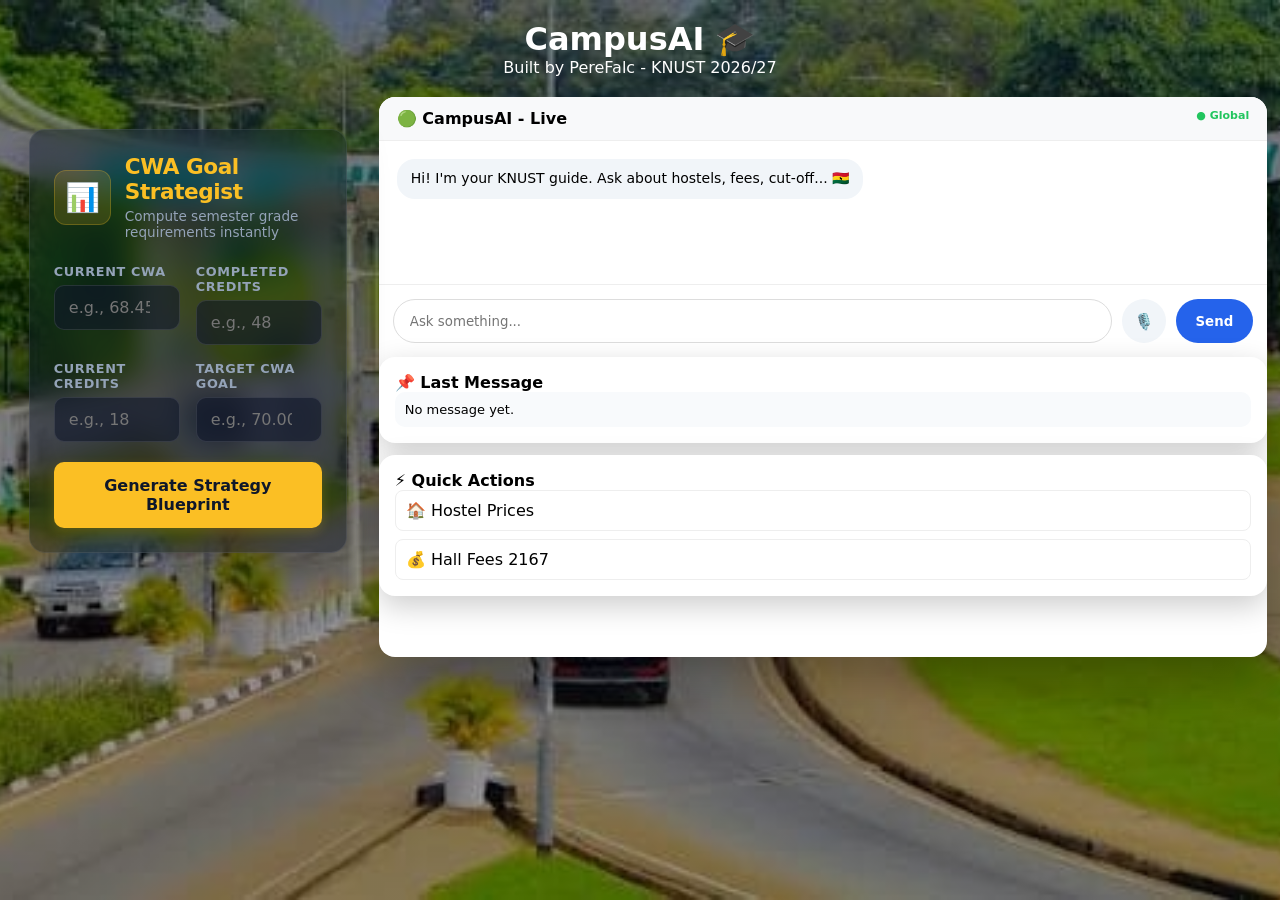
==== index.html @ 3436a7de "Enhance input area with voice interaction button Added a micro-interaction button for voice input in" ====
<!DOCTYPE html>
<html lang="en">
<head>
<meta charset="UTF-8"><meta name="viewport" content="width=device-width,initial-scale=1.0">
<title>CampusAI KNUST</title>
<link rel="stylesheet" href="./cwa.css">
<style>
*{margin:0;padding:0;box-sizing:border-box;font-family:system-ui,sans-serif}
body{
  margin:0;
  background-image: linear-gradient(rgba(0,0,0,0.4), rgba(0,0,0,0.4)), url('./knust-gate.jpg');
  background-size: cover;background-position: center top;background-repeat: no-repeat;background-attachment: fixed;
  min-height:100vh;
}
.header{color:white;text-align:center;margin:20px 0}
.main-wrap{width:98%;max-width:1450px;margin:0 auto;display:flex;gap:16px;align-items:flex-start}

/* Modern Left Dashboard Column Setup */
.left-panel {
  flex: 0 0 350px; /* Slight extra room for standard desktop input paddings */
  position: sticky;
  top: 20px;
}

/* Fallback card frame style to isolate components beautifully over the background image */
#cwa-calculator {
  width: 100%;
}

.chat-box{flex:1;background:white;border-radius:16px;box-shadow:0 20px 50px rgba(0,0,0,.3);overflow:hidden;display:flex;flex-direction:column;height:560px;min-width:360px}
.chat-top{padding:12px 18px;background:#f8f9fa;border-bottom:1px solid #eee;font-weight:700;display:flex;justify-content:space-between}
.messages{flex:1;padding:18px;overflow-y:auto;display:flex;flex-direction:column;gap:12px}
.msg{padding:10px 14px;border-radius:18px;max-width:85%;font-size:14px;line-height:1.4;white-space:pre-wrap}
.bot{background:#f1f5f9;align-self:flex-start}
.user{background:#2563eb;color:white;align-self:flex-end}
.input-area{padding:14px;border-top:1px solid #eee;display:flex;gap:10px}
.input-area input{flex:1;padding:12px 16px;border-radius:999px;border:1px solid #ddd;outline:none}
.input-area button{padding:12px 20px;border-radius:999px;border:none;background:#2563eb;color:white;font-weight:700;cursor:pointer}
.right-panel{flex:0 0 300px;display:flex;flex-direction:column;gap:12px;position:sticky;top:20px}
.card-box{background:white;border-radius:16px;padding:16px;box-shadow:0 10px 30px rgba(0,0,0,.2)}

/* Fully Responsive Breakdown Rules */
@media(max-width:1100px){
  .main-wrap{flex-direction:column}
  .left-panel,.chat-box,.right-panel{width:100%;position:static;flex:none}
}
</style>
</head>
<body>
<div class="header"><h1>CampusAI 🎓</h1><p>Built by PereFalc - KNUST 2026/27</p></div>

<div class="main-wrap">

  <!-- LEFT = YOUR CWA CALCULATOR (Target ID unified to handle cwa.js queries natively) -->
  <div class="left-panel">
    <div id="cwa-calculator"></div>
  </div>

  <!-- MIDDLE = CHAT (Shifted Right) -->
  <div class="chat-box">
    <div class="chat-top"><span>🟢 CampusAI - Live</span><span style="font-size:11px;color:#22c55e">● Global</span></div>
    <div class="messages" id="messages"><div class="msg bot">Hi! I'm your KNUST guide. Ask about hostels, fees, cut-off... 🇬🇭</div></div>
    <div class="input-area">
  <input id="q" placeholder="Ask something...">
  <!-- New: Micro-interaction button for Voice Input -->
  <button id="voiceBtn" title="Speak to AI" type="button" style="padding: 12px; border-radius: 999px; border: none; background: #f1f5f9; color: #0f172a; font-size: 16px; cursor: pointer; display: flex; align-items: center; justify-content: center; width: 44px; height: 44px; transition: all 0.2s ease;">🎙️</button>
  <button id="sendBtn">Send</button>
</div>

  <!-- RIGHT = QUICK ACTIONS -->
  <div class="right-panel">
    <div class="card-box"><h4>📌 Last Message</h4><div id="lastMsg" style="font-size:13px;background:#f8fafc;padding:10px;border-radius:10px">No message yet.</div></div>
    <div class="card-box"><h4>⚡ Quick Actions</h4>
      <div onclick="quickAsk('Hostel price in Ayeduase?')" style="padding:10px;border:1px solid #eee;border-radius:8px;margin-bottom:8px;cursor:pointer">🏠 Hostel Prices</div>
      <div onclick="quickAsk('KNUST hall fees 2167.80')" style="padding:10px;border:1px solid #eee;border-radius:8px;cursor:pointer">💰 Hall Fees 2167</div>
    </div>
  </div>

</div>

<script>
function quickAsk(t){document.getElementById('q').value=t; send();}
async function send(){
  const input=document.getElementById('q'); const box=document.getElementById('messages'); const last=document.getElementById('lastMsg');
  const text=input.value.trim(); if(!text) return;
  const u=document.createElement('div'); u.className='msg user'; u.textContent=text; box.appendChild(u); input.value=''; last.textContent=text;
  box.scrollTop=box.scrollHeight; const load=document.createElement('div'); load.className='msg bot'; load.textContent='Typing...'; box.appendChild(load);
  try{ const r=await fetch('/api/chat',{method:'POST',headers:{'Content-Type':'application/json'},body:JSON.stringify({message:text})}); const d=await r.json(); load.textContent=d.reply||'Error'; }catch(e){ load.textContent='Network error'; } box.scrollTop=box.scrollHeight;
}
document.getElementById('sendBtn').addEventListener('click',send);
document.getElementById('q').addEventListener('keydown',e=>{ if(e.key==='Enter') send(); });
</script>

<!-- YOUR CALCULATOR FILES - Independent -->
<script src="./cwa.js"></script>
<!-- NEW: VOICE RECOGNITION LAYER -->
<script src="./voice.js"></script>
</body>
</html>
---- cwa.css ----
/**
 * CampusAI KNUST - Style Architecture
 * Layout: Advanced Glassmorphism with Strict Mobile-First Boundaries
 * Author: Pere Falc
 */

/* Isolated Container Base Layout */
#cwa-calculator {
  width: 100%;
  max-width: 520px;
  margin: 2rem auto;
  padding: 0 16px;
  box-sizing: border-box;
  font-family: system-ui, -apple-system, BlinkMacSystemFont, 'Segoe UI', Roboto, sans-serif;
}

/* Glassmorphic Panel Design */
.cwa-glass-container {
  background: rgba(15, 23, 42, 0.45);
  backdrop-filter: blur(16px) saturate(180%);
  -webkit-backdrop-filter: blur(16px) saturate(180%);
  border: 1px solid rgba(255, 255, 255, 0.08);
  border-radius: 16px;
  padding: 24px;
  box-shadow: 0 12px 40px 0 rgba(0, 0, 0, 0.3);
  color: #f8fafc;
}

/* Header Context Group */
.cwa-header {
  display: flex;
  align-items: center;
  gap: 14px;
  margin-bottom: 24px;
}

.cwa-title-icon {
  font-size: 1.75rem;
  background: rgba(251, 191, 36, 0.15);
  padding: 10px;
  border-radius: 12px;
  border: 1px solid rgba(251, 191, 36, 0.25);
  display: flex;
  align-items: center;
  justify-content: center;
}

.cwa-header h3 {
  margin: 0;
  font-size: 1.35rem;
  font-weight: 700;
  letter-spacing: -0.02em;
  color: #fbbf24; /* Core KNUST Gold Accent */
}

.cwa-header p {
  margin: 4px 0 0 0;
  font-size: 0.85rem;
  color: #94a3b8;
}

/* Form Entry Framework */
.cwa-form-grid {
  display: grid;
  grid-template-columns: repeat(2, 1fr);
  gap: 16px;
  margin-bottom: 20px;
}

.cwa-input-wrapper {
  display: flex;
  flex-direction: column;
  gap: 6px;
}

.cwa-input-wrapper label {
  font-size: 0.8rem;
  font-weight: 600;
  text-transform: uppercase;
  letter-spacing: 0.05em;
  color: #94a3b8;
}

.cwa-input-wrapper input {
  background: rgba(15, 23, 42, 0.6);
  border: 1px solid rgba(255, 255, 255, 0.1);
  border-radius: 10px;
  padding: 12px 14px;
  color: #ffffff;
  font-size: 1rem;
  font-weight: 500;
  transition: all 0.25s cubic-bezier(0.4, 0, 0.2, 1);
  box-sizing: border-box;
  width: 100%;
}

.cwa-input-wrapper input:focus {
  outline: none;
  border-color: #fbbf24;
  box-shadow: 0 0 0 3px rgba(251, 191, 36, 0.15);
  background: rgba(15, 23, 42, 0.8);
}

/* Modern Primary Action Control */
.cwa-btn-submit {
  background: #fbbf24;
  color: #0f172a;
  border: none;
  border-radius: 10px;
  padding: 14px;
  font-size: 1rem;
  font-weight: 600;
  width: 100%;
  cursor: pointer;
  transition: all 0.2s ease;
  box-shadow: 0 4px 12px rgba(251, 191, 36, 0.2);
}

.cwa-btn-submit:hover {
  transform: translateY(-1px);
  box-shadow: 0 6px 20px rgba(251, 191, 36, 0.35);
  filter: brightness(1.05);
}

.cwa-btn-submit:active {
  transform: translateY(1px);
}

/* Result Visualization Cards */
.cwa-result-wrapper {
  margin-top: 24px;
  animation: cwaScaleIn 0.35s cubic-bezier(0.34, 1.56, 0.64, 1) forwards;
}

.cwa-hidden {
  display: none !important;
}

.cwa-response-card {
  padding: 18px;
  border-radius: 12px;
  background: rgba(255, 255, 255, 0.03);
  border: 1px solid rgba(255, 255, 255, 0.08);
}

.cwa-response-card h4 {
  margin: 0 0 12px 0;
  font-size: 1.1rem;
  font-weight: 600;
}

/* Structural Accent States */
.cwa-optimal h4 { color: #4ade80; }
.cwa-moderate h4 { color: #60a5fa; }
.cwa-critical h4 { color: #f87171; }
.cwa-impossible h4 { color: #ef4444; }
.cwa-coasting h4 { color: #a78bfa; }

.cwa-highlight-stat {
  font-size: 1rem;
  color: #94a3b8;
  margin: 0 0 8px 0;
}

.cwa-highlight-stat span {
  font-size: 1.8rem;
  font-weight: 800;
  color: #ffffff;
  display: block;
  margin-top: 4px;
}

.cwa-brief {
  margin: 0;
  font-size: 0.9rem;
  color: #cbd5e1;
  line-height: 1.5;
}

.cwa-divider {
  border: 0;
  height: 1px;
  background: rgba(255, 255, 255, 0.1);
  margin: 16px 0;
}

.cwa-motivation {
  margin: 0;
  font-size: 0.9rem;
  line-height: 1.5;
  color: #f1f5f9;
}

.cwa-tip {
  margin-top: 12px;
  font-size: 0.8rem;
  color: #94a3b8;
  line-height: 1.4;
}

/* Alerts System Layout */
.cwa-alert {
  padding: 12px 16px;
  border-radius: 10px;
  font-size: 0.9rem;
  line-height: 1.4;
}

.cwa-error {
  background: rgba(239, 68, 68, 0.1);
  border: 1px solid rgba(239, 68, 68, 0.25);
  color: #fca5a5;
}

/* Performance Micro-Animations */
@keyframes cwaScaleIn {
  from { opacity: 0; transform: scale(0.96) translateY(8px); }
  to { opacity: 1; transform: scale(1) translateY(0); }
}

/* Strict Mobile Adaptability Override (Laptops down to standard smartphone widths) */
@media (max-width: 480px) {
  .cwa-form-grid {
    grid-template-columns: 1fr; /* Stack into single column seamlessly on narrow mobile layouts */
    gap: 12px;
  }
  
  .cwa-glass-container {
    padding: 18px;
  }
  
  .cwa-header h3 {
    font-size: 1.2rem;
  }
  
  .cwa-highlight-stat span {
    font-size: 1.5rem;
  }
}
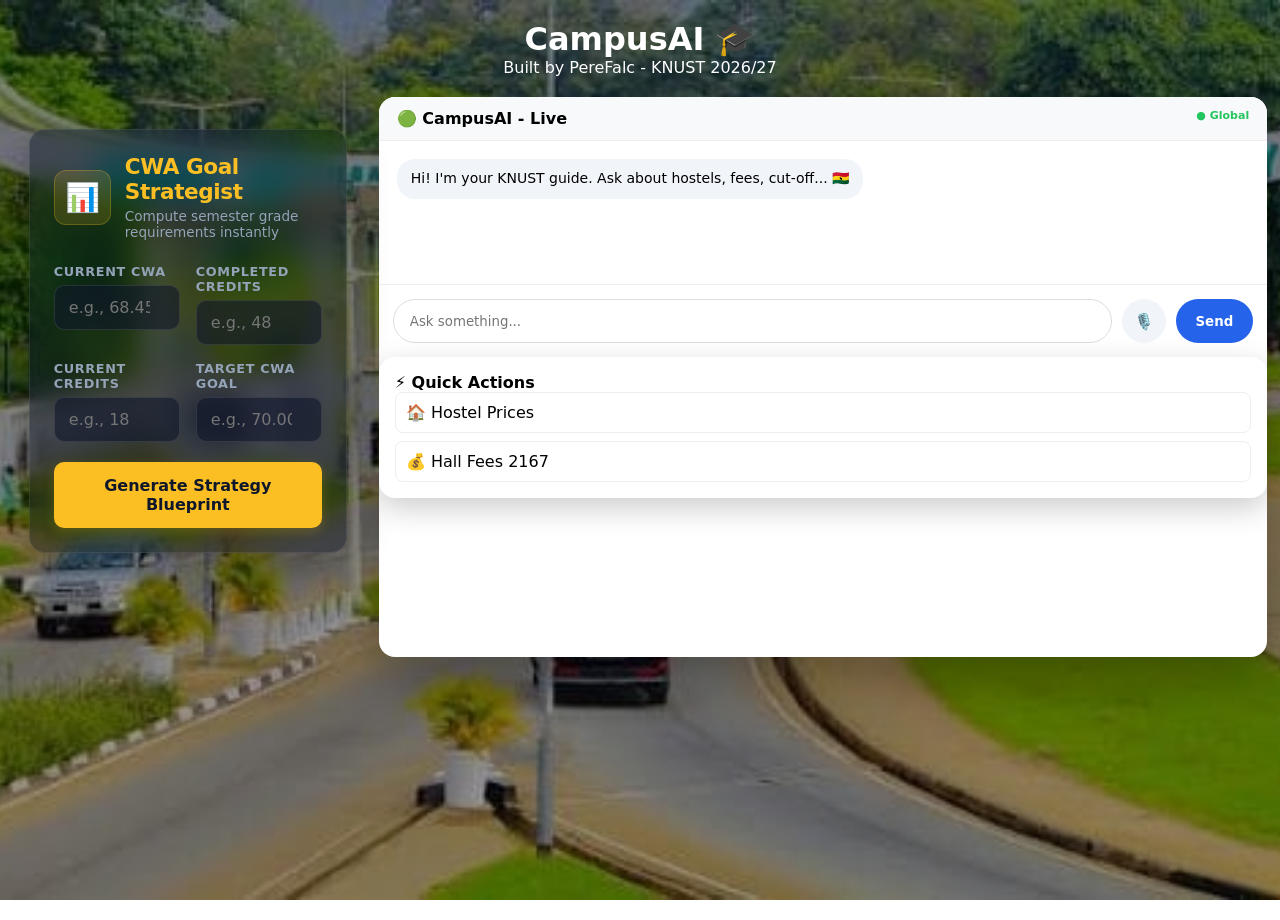
==== commit ce6b256c: "Update index.html" ====
--- a/index.html
+++ b/index.html
@@ -69,10 +69,9 @@
 
   <!-- RIGHT = QUICK ACTIONS -->
   <div class="right-panel">
-    <div class="card-box"><h4>📌 Last Message</h4><div id="lastMsg" style="font-size:13px;background:#f8fafc;padding:10px;border-radius:10px">No message yet.</div></div>
     <div class="card-box"><h4>⚡ Quick Actions</h4>
       <div onclick="quickAsk('Hostel price in Ayeduase?')" style="padding:10px;border:1px solid #eee;border-radius:8px;margin-bottom:8px;cursor:pointer">🏠 Hostel Prices</div>
-      <div onclick="quickAsk('KNUST hall fees 2167.80')" style="padding:10px;border:1px solid #eee;border-radius:8px;cursor:pointer">💰 Hall Fees 2167</div>
+      <div onclick="quickAsk('KNUST hall fees')" style="padding:10px;border:1px solid #eee;border-radius:8px;cursor:pointer">💰 Hall Fees 2167</div>
     </div>
   </div>
 
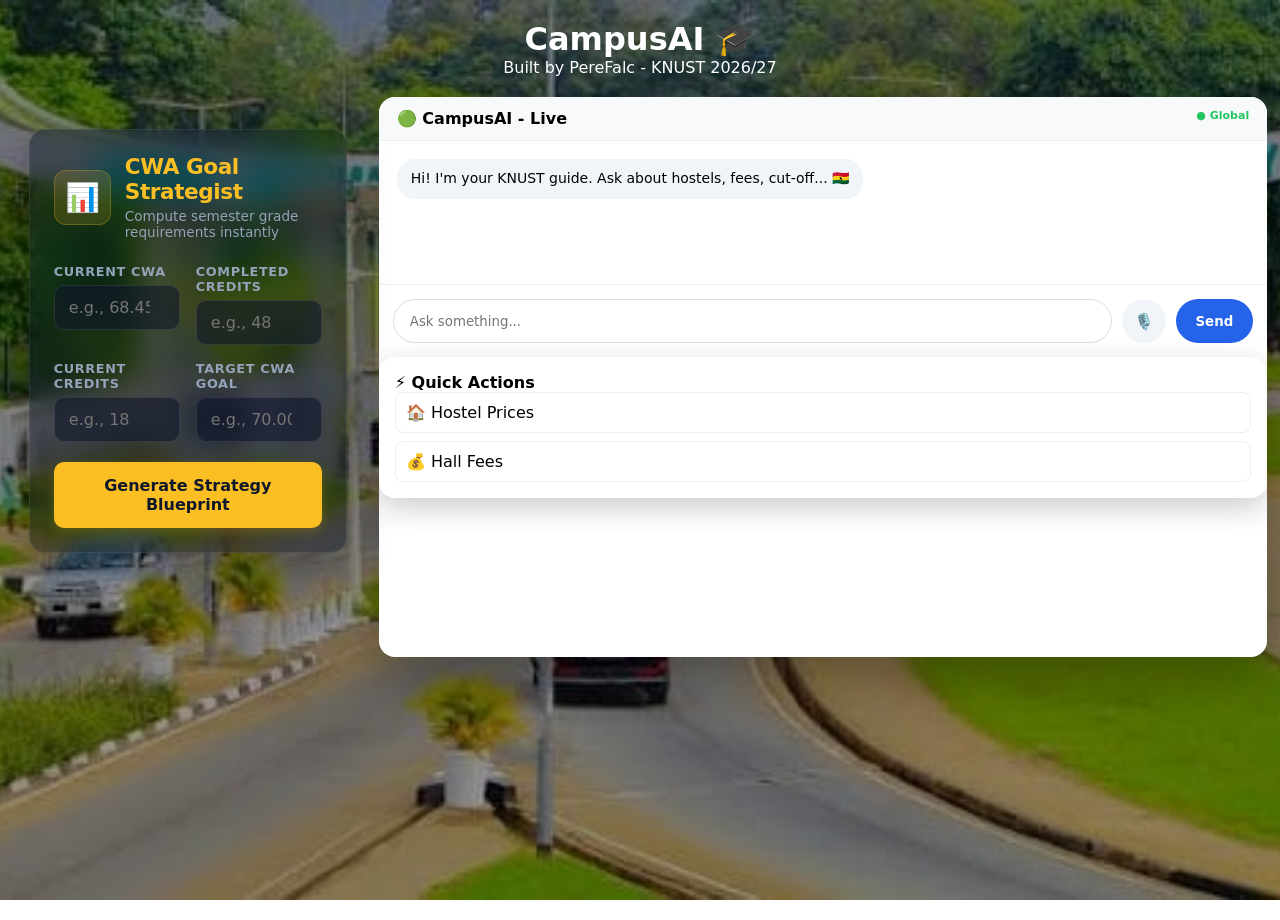
==== commit 02b78ff0: "Remove number from hall fees button Updated hall fees button text to remove the number." ====
--- a/index.html
+++ b/index.html
@@ -71,7 +71,7 @@
   <div class="right-panel">
     <div class="card-box"><h4>⚡ Quick Actions</h4>
       <div onclick="quickAsk('Hostel price in Ayeduase?')" style="padding:10px;border:1px solid #eee;border-radius:8px;margin-bottom:8px;cursor:pointer">🏠 Hostel Prices</div>
-      <div onclick="quickAsk('KNUST hall fees')" style="padding:10px;border:1px solid #eee;border-radius:8px;cursor:pointer">💰 Hall Fees 2167</div>
+      <div onclick="quickAsk('KNUST hall fees')" style="padding:10px;border:1px solid #eee;border-radius:8px;cursor:pointer">💰 Hall Fees </div>
     </div>
   </div>
 
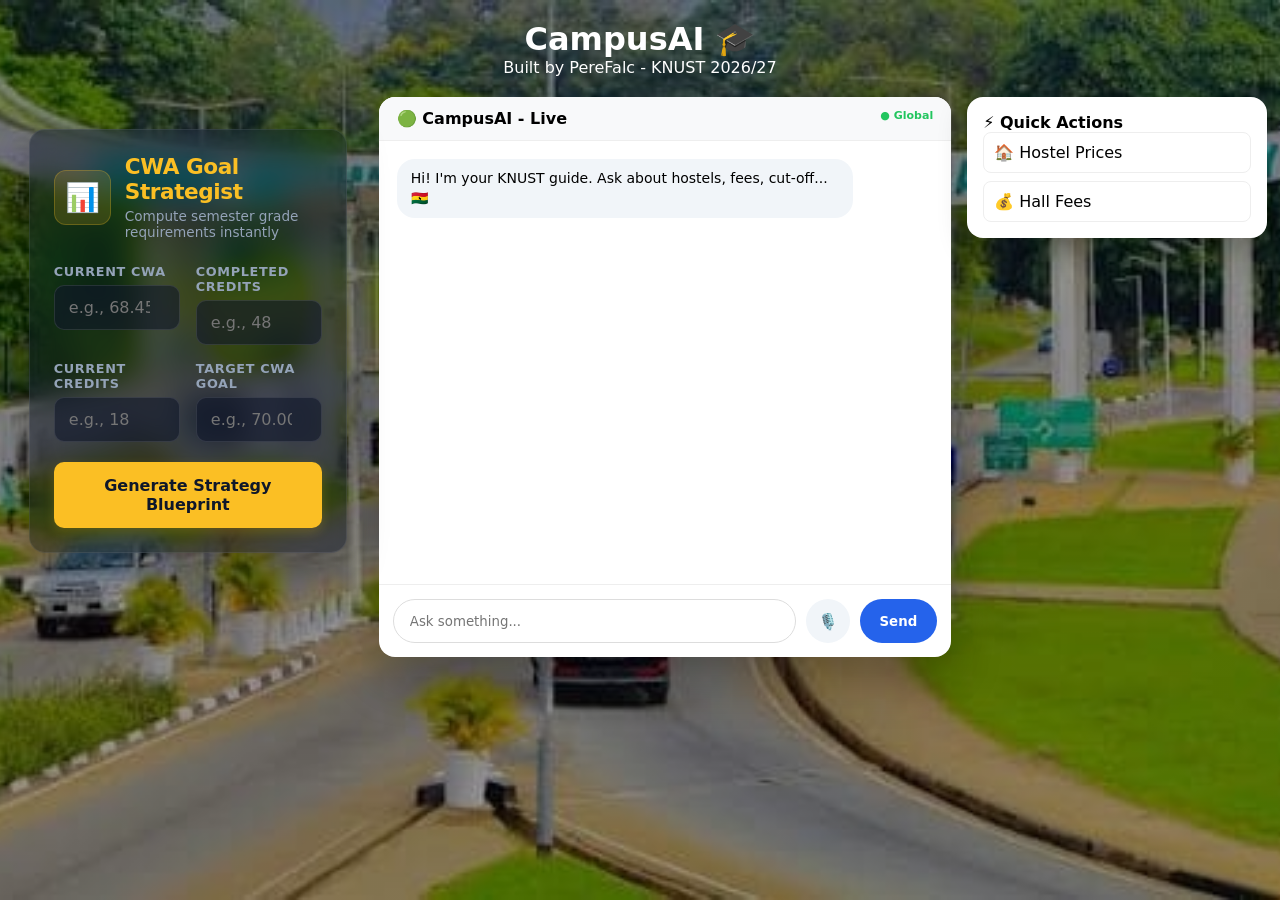
==== commit 2917ffc5: "Modify media query and add voice input button Updated media query breakpoint and added a voice input" ====
--- a/index.html
+++ b/index.html
@@ -65,7 +65,9 @@
   <!-- New: Micro-interaction button for Voice Input -->
   <button id="voiceBtn" title="Speak to AI" type="button" style="padding: 12px; border-radius: 999px; border: none; background: #f1f5f9; color: #0f172a; font-size: 16px; cursor: pointer; display: flex; align-items: center; justify-content: center; width: 44px; height: 44px; transition: all 0.2s ease;">🎙️</button>
   <button id="sendBtn">Send</button>
+ </div>
 </div>
+  
 
   <!-- RIGHT = QUICK ACTIONS -->
   <div class="right-panel">
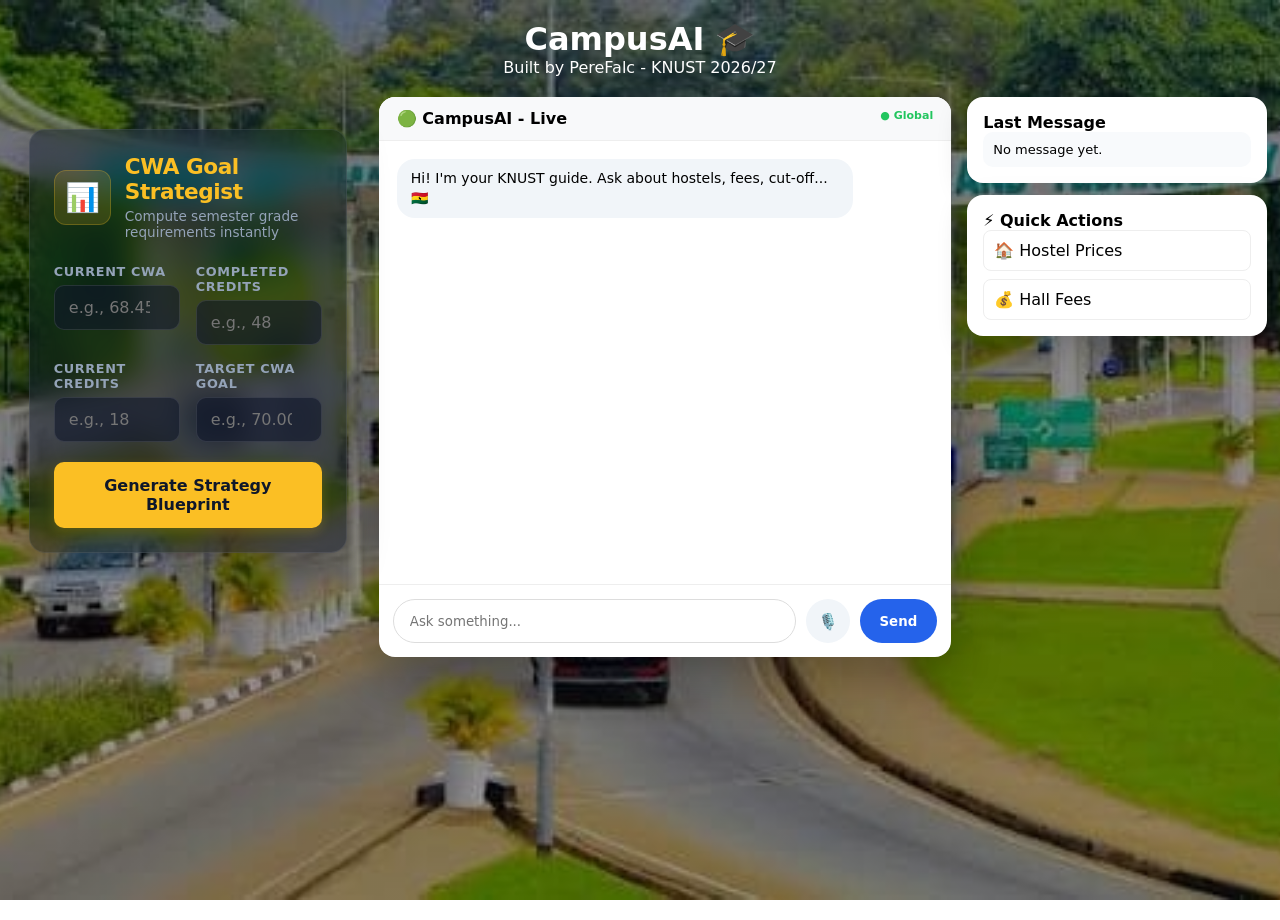
==== commit 4ad7b401: "Update index.html" ====
--- a/index.html
+++ b/index.html
@@ -71,7 +71,12 @@
 
   <!-- RIGHT = QUICK ACTIONS -->
   <div class="right-panel">
-    <div class="card-box"><h4>⚡ Quick Actions</h4>
+    <div class="card-box">
+      <h4> Last Message</h4>
+      <div id="lastMsg" style="font-size:13px;background:#f8fafc;padding:10px;border-radius:10px">No message yet.</div>
+    </div>
+    <div class="card-box">
+       <h4>⚡ Quick Actions</h4>
       <div onclick="quickAsk('Hostel price in Ayeduase?')" style="padding:10px;border:1px solid #eee;border-radius:8px;margin-bottom:8px;cursor:pointer">🏠 Hostel Prices</div>
       <div onclick="quickAsk('KNUST hall fees')" style="padding:10px;border:1px solid #eee;border-radius:8px;cursor:pointer">💰 Hall Fees </div>
     </div>
